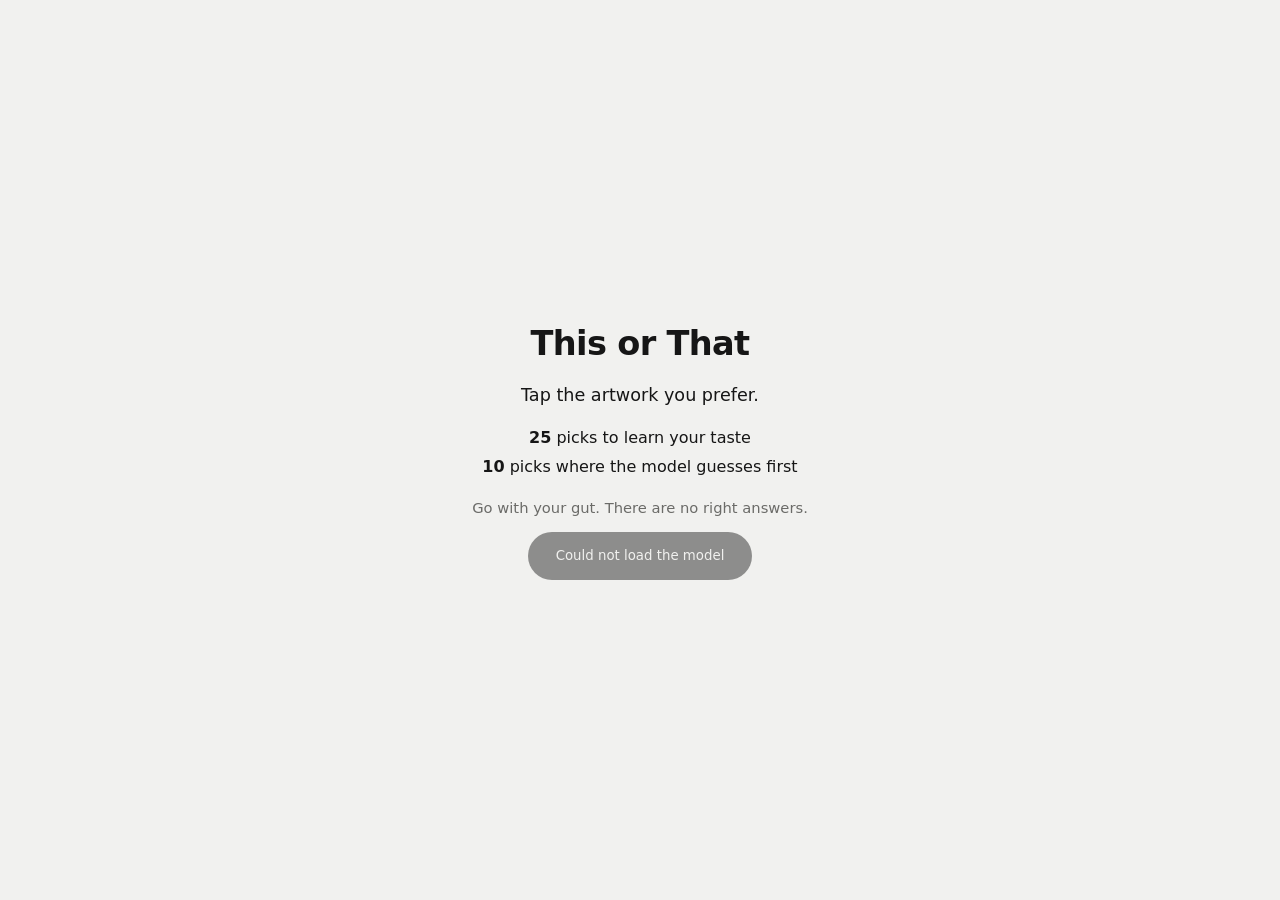
==== app/index.html @ 8a0ebdd0 "create the app" ====
<!doctype html>
<html lang="en">
<head>
<meta charset="utf-8">
<meta name="viewport" content="width=device-width, initial-scale=1, viewport-fit=cover, user-scalable=no">
<meta name="apple-mobile-web-app-capable" content="yes">
<meta name="apple-mobile-web-app-status-bar-style" content="black-translucent">
<meta name="theme-color" content="#161616">
<title>This or That</title>
<meta name="description" content="Pick between 25 pairs of artworks. Then an AI tries to guess your next 10 picks before you make them.">
<meta property="og:title" content="Can an AI read your taste in art?">
<meta property="og:description" content="25 picks to learn you. 10 picks to prove it.">
<link rel="stylesheet" href="style.css">
</head>
<body>
<main id="app">
  <!-- intro -->
  <section id="intro" class="screen center">
    <p id="challenge" class="challenge" hidden></p>
    <h1>This or That</h1>
    <p class="lead">Tap the artwork you prefer.</p>
    <ol class="steps">
      <li><b>25</b> picks to learn your taste</li>
      <li><b>10</b> picks where the model guesses first</li>
    </ol>
    <p class="hint">Go with your gut. There are no right answers.</p>
    <button id="start" class="btn" disabled>Loading…</button>
  </section>

  <!-- pair (training + test) -->
  <section id="play" class="screen" hidden>
    <header class="bar">
      <span id="phase" class="phase">Learning</span>
      <span id="count" class="count"></span>
    </header>
    <div class="progress"><div id="progress-fill"></div></div>
    <div id="pair" class="pair">
      <button class="slot" id="slot0" aria-label="Choose this artwork">
        <img alt=""><div class="tag"></div><div class="score"></div>
      </button>
      <button class="slot" id="slot1" aria-label="Choose this artwork">
        <img alt=""><div class="tag"></div><div class="score"></div>
      </button>
    </div>
    <footer class="foot">
      <p id="verdict" class="verdict"></p>
      <button id="next" class="btn small" hidden>Next</button>
    </footer>
  </section>

  <!-- between phases -->
  <section id="ready" class="screen center" hidden>
    <h1>Model ready</h1>
    <p class="lead">It has learned your taste from 25 picks.</p>
    <p class="hint">Now it guesses each pick <b>before</b> you make it, then shows you its guess.</p>
    <button id="go-test" class="btn">Test it · 10 picks</button>
  </section>

  <!-- results -->
  <section id="results" class="screen scroll" hidden>
    <div class="res-head">
      <p class="eyebrow">The model predicted</p>
      <p class="big"><span id="r-score">0</span><span class="of">/10</span></p>
      <p id="r-sub" class="lead"></p>
      <p id="r-crowd" class="hint"></p>
    </div>
    <div id="r-match" class="match" hidden></div>
    <h2>Your taste</h2>
    <p id="r-label" class="label"></p>
    <div id="r-axes" class="axes"></div>
    <h2>Picked for you</h2>
    <p class="hint">Artworks you haven't seen that the model thinks you'd like most.</p>
    <div id="r-picks" class="grid"></div>
    <div class="share-box">
      <input id="r-name" class="name" type="text" maxlength="24" placeholder="Your name (shown to friends)" autocomplete="given-name">
      <button id="share" class="btn">Share my result</button>
      <button id="restart" class="btn ghost">Play again</button>
      <p class="hint">Artworks from the LAPIS dataset (Maerten et al. 2025, CC BY-NC 4.0). Your picks stay on this device.</p>
    </div>
  </section>

  <!-- share fallback (no Web Share API, e.g. plain http on the LAN) -->
  <div id="sheet" class="sheet" hidden>
    <div class="sheet-inner">
      <img id="sheet-img" alt="Your result card">
      <p class="hint">Long-press the image to save it. Link copied below.</p>
      <input id="sheet-link" class="name" readonly>
      <button id="sheet-close" class="btn small">Close</button>
    </div>
  </div>
</main>
<script src="config.js"></script>
<script src="app.js"></script>
</body>
</html>
---- app/style.css ----
/* Neutral greys so the backdrop does not tint how the artworks look. */
:root {
  --bg: #f1f1ef; --fg: #161616; --muted: #6b6b68; --slot: #e4e4e1; --line: #d3d3cf;
  --accent: #161616; --on-accent: #f1f1ef; --good: #1d7a46; --bad: #b3361f; --ring: #2b6cdf;
  color-scheme: light;
}
@media (prefers-color-scheme: dark) {
  :root:not([data-theme="light"]) {
    --bg: #161616; --fg: #ededeb; --muted: #9a9a96; --slot: #222221; --line: #333331;
    --accent: #ededeb; --on-accent: #161616; --good: #4cc985; --bad: #ff7a5c; --ring: #6ea2ff;
    color-scheme: dark;
  }
}
:root[data-theme="dark"] {
  --bg: #161616; --fg: #ededeb; --muted: #9a9a96; --slot: #222221; --line: #333331;
  --accent: #ededeb; --on-accent: #161616; --good: #4cc985; --bad: #ff7a5c; --ring: #6ea2ff;
  color-scheme: dark;
}

* { box-sizing: border-box; -webkit-tap-highlight-color: transparent; }
button { touch-action: manipulation; } /* no double-tap zoom delay on iOS */
html, body { margin: 0; height: 100%; background: var(--bg); color: var(--fg); }
body {
  font: 16px/1.45 -apple-system, BlinkMacSystemFont, "SF Pro Text", system-ui, sans-serif;
  overscroll-behavior: none; -webkit-user-select: none; user-select: none;
}
#app { height: 100dvh; display: flex; }
.screen {
  flex: 1; min-width: 0; display: flex; flex-direction: column;
  padding: max(12px, env(safe-area-inset-top)) max(16px, env(safe-area-inset-right))
           max(12px, env(safe-area-inset-bottom)) max(16px, env(safe-area-inset-left));
}
.screen[hidden], [hidden] { display: none !important; }
.center { justify-content: center; align-items: center; text-align: center; gap: 14px; max-width: 460px; margin: 0 auto; }
.scroll { overflow-y: auto; -webkit-overflow-scrolling: touch; gap: 12px; max-width: 560px; margin: 0 auto; user-select: text; }

h1 { font-size: 2.1rem; letter-spacing: -.02em; margin: 0; }
h2 { font-size: 1.05rem; margin: 22px 0 0; }
.lead { font-size: 1.1rem; margin: 0; }
.hint { color: var(--muted); font-size: .92rem; margin: 0; }
.steps { list-style: none; padding: 0; margin: 4px 0; display: grid; gap: 6px; }
.steps b { font-variant-numeric: tabular-nums; }
.challenge { background: var(--slot); border-radius: 12px; padding: 10px 14px; margin: 0; }

.btn {
  appearance: none; border: 0; border-radius: 999px; background: var(--accent); color: var(--on-accent);
  font: 600 1rem/1 inherit; font-family: inherit; padding: 15px 28px; min-height: 48px; cursor: pointer;
}
.btn:disabled { opacity: .45; }
.btn.small { padding: 11px 22px; min-height: 42px; }
.btn.ghost { background: transparent; color: var(--fg); border: 1px solid var(--line); }

/* play screen */
.bar { display: flex; justify-content: space-between; align-items: baseline; font-size: .92rem; padding: 2px 2px 6px; }
.phase { font-weight: 600; }
.count { color: var(--muted); font-variant-numeric: tabular-nums; }
.progress { height: 3px; background: var(--line); border-radius: 2px; overflow: hidden; }
#progress-fill { height: 100%; width: 0; background: var(--fg); transition: width .25s ease; }

.pair { flex: 1; min-height: 0; display: flex; flex-direction: column; gap: 10px; padding: 10px 0; }
@media (orientation: landscape) { .pair { flex-direction: row; } }
.slot {
  position: relative; flex: 1; min-height: 0; min-width: 0; border: 0; padding: 6px; margin: 0;
  background: var(--slot); border-radius: 14px; cursor: pointer; display: flex; align-items: center; justify-content: center;
  outline: 3px solid transparent; outline-offset: -3px; transition: outline-color .12s, transform .12s;
}
.slot img { max-width: 100%; max-height: 100%; width: auto; height: auto; object-fit: contain; display: block;
  opacity: 0; transition: opacity .18s ease; pointer-events: none; -webkit-touch-callout: none; }
.pair.shown .slot img { opacity: 1; }
.slot.picked { outline-color: var(--fg); transform: scale(.985); }
.slot.model { outline-color: var(--ring); }
.tag, .score {
  position: absolute; left: 10px; font-size: .78rem; font-weight: 600; padding: 4px 9px; border-radius: 999px;
  background: rgba(0,0,0,.66); color: #fff; opacity: 0; transition: opacity .15s; pointer-events: none;
  font-variant-numeric: tabular-nums; max-width: calc(100% - 20px); white-space: nowrap; overflow: hidden; text-overflow: ellipsis;
}
.tag { top: 10px; } .score { bottom: 10px; }
.tag.on, .score.on { opacity: 1; }
.tag.model { background: var(--ring); }

.foot { min-height: 50px; display: flex; align-items: center; justify-content: space-between; gap: 12px; }
.verdict { margin: 0; font-weight: 600; }
.verdict.good { color: var(--good); } .verdict.bad { color: var(--bad); }

/* results */
.res-head { text-align: center; padding-top: 18px; }
.eyebrow { color: var(--muted); margin: 0; font-size: .9rem; text-transform: uppercase; letter-spacing: .08em; }
.big { font-size: 5rem; font-weight: 700; letter-spacing: -.04em; margin: 0; line-height: 1.05; font-variant-numeric: tabular-nums; }
.big .of { font-size: 2rem; color: var(--muted); }
.match { background: var(--slot); border-radius: 14px; padding: 14px 16px; text-align: center; }
.match b { font-size: 1.6rem; }
.label { font-size: 1.35rem; font-weight: 650; margin: 0; letter-spacing: -.01em; }
.axes { display: grid; gap: 14px; }
.axis { display: grid; gap: 6px; }
.axis-name { display: flex; justify-content: space-between; gap: 8px; font-size: .95rem; }
.axis-name span:last-child { color: var(--muted); white-space: nowrap; }
.strip, .grid { display: grid; grid-template-columns: repeat(4, 1fr); gap: 6px; }
.grid { grid-template-columns: repeat(3, 1fr); }
.strip img, .grid img { width: 100%; aspect-ratio: 1; object-fit: cover; border-radius: 6px; background: var(--slot); display: block; }
.share-box { display: grid; gap: 10px; padding: 22px 0 28px; }
.name {
  width: 100%; font: inherit; font-size: 16px; padding: 13px 16px; border-radius: 12px; border: 1px solid var(--line);
  background: var(--bg); color: var(--fg); user-select: text; -webkit-user-select: text;
}

.sheet { position: fixed; inset: 0; background: rgba(0,0,0,.72); display: flex; align-items: center; justify-content: center;
  padding: 24px max(16px, env(safe-area-inset-left)); z-index: 10; }
.sheet-inner { background: var(--bg); border-radius: 16px; padding: 14px; display: grid; gap: 10px; max-width: 420px; width: 100%;
  max-height: 100%; overflow: auto; text-align: center; }
.sheet-inner img { width: 100%; border-radius: 10px; -webkit-touch-callout: default; user-select: auto; }
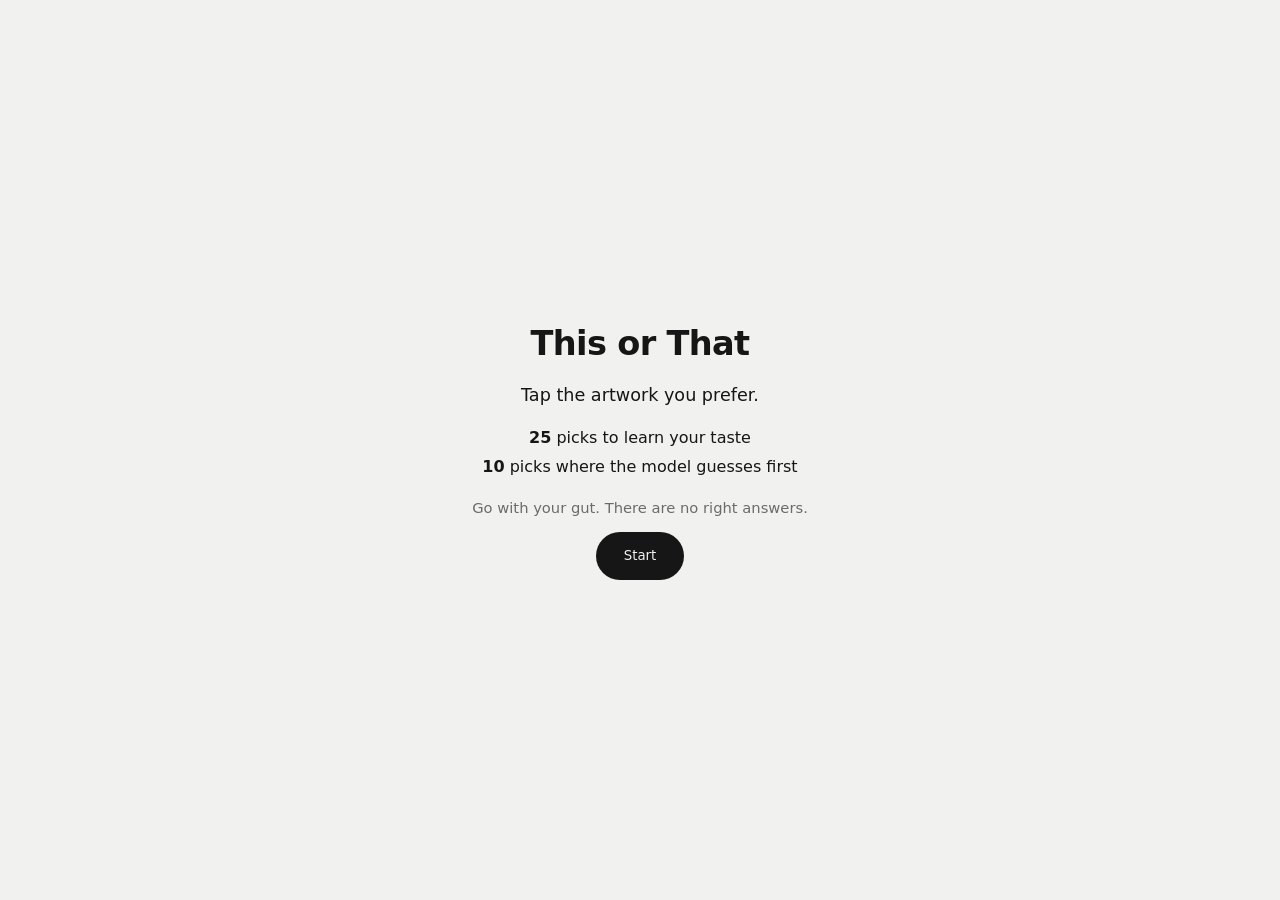
==== commit afbe36cb: "remove image score" ====
--- a/app/index.html
+++ b/app/index.html
@@ -36,10 +36,10 @@
     <div class="progress"><div id="progress-fill"></div></div>
     <div id="pair" class="pair">
       <button class="slot" id="slot0" aria-label="Choose this artwork">
-        <img alt=""><div class="tag"></div><div class="score"></div>
+        <img alt=""><div class="tag"></div>
       </button>
       <button class="slot" id="slot1" aria-label="Choose this artwork">
-        <img alt=""><div class="tag"></div><div class="score"></div>
+        <img alt=""><div class="tag"></div>
       </button>
     </div>
     <footer class="foot">
--- a/app/style.css
+++ b/app/style.css
@@ -69,13 +69,13 @@
 .pair.shown .slot img { opacity: 1; }
 .slot.picked { outline-color: var(--fg); transform: scale(.985); }
 .slot.model { outline-color: var(--ring); }
-.tag, .score {
+.tag {
   position: absolute; left: 10px; font-size: .78rem; font-weight: 600; padding: 4px 9px; border-radius: 999px;
   background: rgba(0,0,0,.66); color: #fff; opacity: 0; transition: opacity .15s; pointer-events: none;
   font-variant-numeric: tabular-nums; max-width: calc(100% - 20px); white-space: nowrap; overflow: hidden; text-overflow: ellipsis;
 }
-.tag { top: 10px; } .score { bottom: 10px; }
-.tag.on, .score.on { opacity: 1; }
+.tag { top: 10px; }
+.tag.on { opacity: 1; }
 .tag.model { background: var(--ring); }
 
 .foot { min-height: 50px; display: flex; align-items: center; justify-content: space-between; gap: 12px; }
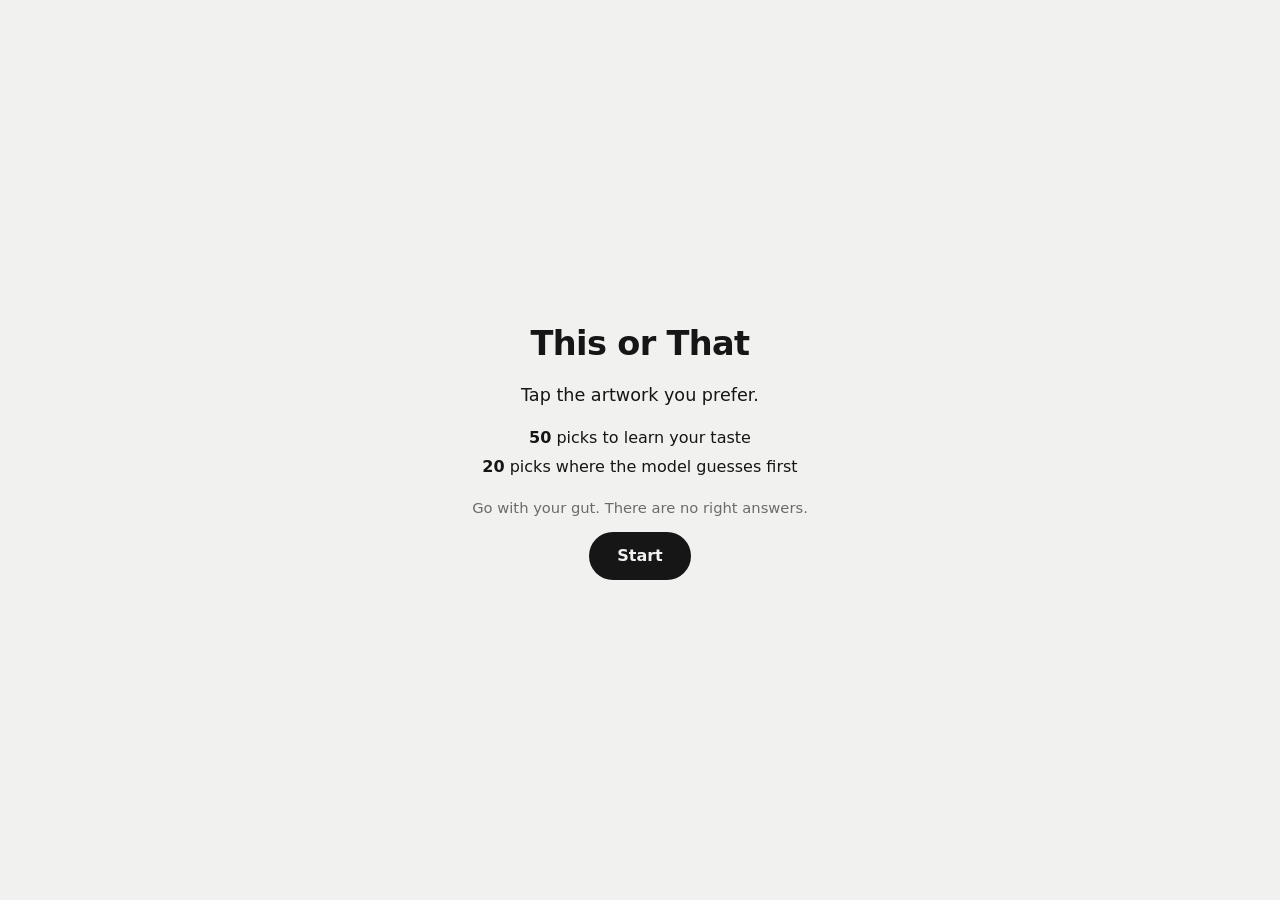
==== commit 1d927d60: "Park RL step 2; app updates, Vercel deploy, transfer checks, final RL eval Co-Authored-By: Claude Op" ====
--- a/app/index.html
+++ b/app/index.html
@@ -7,9 +7,20 @@
 <meta name="apple-mobile-web-app-status-bar-style" content="black-translucent">
 <meta name="theme-color" content="#161616">
 <title>This or That</title>
-<meta name="description" content="Pick between 25 pairs of artworks. Then an AI tries to guess your next 10 picks before you make them.">
+<meta name="description" content="Pick between 50 pairs of artworks. Then an AI tries to guess your next 20 picks before you make them.">
 <meta property="og:title" content="Can an AI read your taste in art?">
-<meta property="og:description" content="25 picks to learn you. 10 picks to prove it.">
+<meta property="og:description" content="50 picks to learn you. 20 picks to prove it.">
+<meta property="og:type" content="website">
+<meta property="og:url" content="https://this-or-that-six.vercel.app/">
+<meta property="og:site_name" content="This or That">
+<meta property="og:image" content="https://this-or-that-six.vercel.app/og.jpg">
+<meta property="og:image:width" content="1200">
+<meta property="og:image:height" content="630">
+<meta property="og:image:alt" content="A Monet water-lily painting next to a Rothko colour field, with the question: Can an AI read your taste in art?">
+<meta name="twitter:card" content="summary_large_image">
+<meta name="twitter:title" content="Can an AI read your taste in art?">
+<meta name="twitter:description" content="50 picks to learn you. 20 picks to prove it.">
+<meta name="twitter:image" content="https://this-or-that-six.vercel.app/og.jpg">
 <link rel="stylesheet" href="style.css">
 </head>
 <body>
@@ -20,8 +31,8 @@
     <h1>This or That</h1>
     <p class="lead">Tap the artwork you prefer.</p>
     <ol class="steps">
-      <li><b>25</b> picks to learn your taste</li>
-      <li><b>10</b> picks where the model guesses first</li>
+      <li><b class="n-train">50</b> picks to learn your taste</li>
+      <li><b class="n-test">20</b> picks where the model guesses first</li>
     </ol>
     <p class="hint">Go with your gut. There are no right answers.</p>
     <button id="start" class="btn" disabled>Loading…</button>
@@ -51,33 +62,46 @@
   <!-- between phases -->
   <section id="ready" class="screen center" hidden>
     <h1>Model ready</h1>
-    <p class="lead">It has learned your taste from 25 picks.</p>
+    <p class="lead">It has learned your taste from <span class="n-train">50</span> picks.</p>
     <p class="hint">Now it guesses each pick <b>before</b> you make it, then shows you its guess.</p>
-    <button id="go-test" class="btn">Test it · 10 picks</button>
+    <button id="go-test" class="btn">Test it · <span class="n-test">20</span> picks</button>
   </section>
 
   <!-- results -->
   <section id="results" class="screen scroll" hidden>
     <div class="res-head">
       <p class="eyebrow">The model predicted</p>
-      <p class="big"><span id="r-score">0</span><span class="of">/10</span></p>
+      <p class="big"><span id="r-score">0</span><span class="of">/<span class="n-test">20</span></span></p>
       <p id="r-sub" class="lead"></p>
       <p id="r-crowd" class="hint"></p>
+      <p id="r-saved" class="hint"></p>
     </div>
     <div id="r-match" class="match" hidden></div>
     <h2>Your taste</h2>
     <p id="r-label" class="label"></p>
     <div id="r-axes" class="axes"></div>
     <h2>Picked for you</h2>
-    <p class="hint">Artworks you haven't seen that the model thinks you'd like most.</p>
+    <p class="hint">Artworks you haven't seen that the model thinks you'd like most. Tap one to open or save it.</p>
     <div id="r-picks" class="grid"></div>
     <div class="share-box">
       <input id="r-name" class="name" type="text" maxlength="24" placeholder="Your name (shown to friends)" autocomplete="given-name">
       <button id="share" class="btn">Share my result</button>
       <button id="restart" class="btn ghost">Play again</button>
-      <p class="hint">Artworks from the LAPIS dataset (Maerten et al. 2025, CC BY-NC 4.0). Your picks stay on this device.</p>
+      <p class="hint">Artworks from the LAPIS dataset (Maerten et al. 2025, CC BY-NC 4.0). Your picks are saved anonymously for research: no name, no IP address, no device info. Visits are counted with cookieless Vercel Web Analytics.</p>
     </div>
   </section>
+
+  <!-- artwork viewer for the suggested picks -->
+  <div id="art" class="sheet" hidden>
+    <div class="sheet-inner">
+      <img id="art-img" alt="Suggested artwork">
+      <div class="art-credit"><b id="art-title"></b><span id="art-artist"></span></div>
+      <button id="art-save" class="btn">Save image</button>
+      <a id="art-open" class="btn ghost" target="_blank" rel="noopener">Open full size</a>
+      <p class="hint">From the LAPIS dataset (CC BY-NC 4.0): personal, non-commercial use. The artwork may be under the artist's copyright.</p>
+      <button id="art-close" class="btn small">Close</button>
+    </div>
+  </div>
 
   <!-- share fallback (no Web Share API, e.g. plain http on the LAN) -->
   <div id="sheet" class="sheet" hidden>
@@ -89,6 +113,8 @@
     </div>
   </div>
 </main>
+<script>window.va = window.va || function () { (window.vaq = window.vaq || []).push(arguments); };</script>
+<script defer src="/_vercel/insights/script.js"></script>
 <script src="config.js"></script>
 <script src="app.js"></script>
 </body>
--- a/app/style.css
+++ b/app/style.css
@@ -44,7 +44,7 @@
 
 .btn {
   appearance: none; border: 0; border-radius: 999px; background: var(--accent); color: var(--on-accent);
-  font: 600 1rem/1 inherit; font-family: inherit; padding: 15px 28px; min-height: 48px; cursor: pointer;
+  font-family: inherit; font-weight: 600; font-size: 1rem; line-height: 1; padding: 15px 28px; min-height: 48px; cursor: pointer;
 }
 .btn:disabled { opacity: .45; }
 .btn.small { padding: 11px 22px; min-height: 42px; }
@@ -96,6 +96,11 @@
 .axis-name span:last-child { color: var(--muted); white-space: nowrap; }
 .strip, .grid { display: grid; grid-template-columns: repeat(4, 1fr); gap: 6px; }
 .grid { grid-template-columns: repeat(3, 1fr); }
+.pick { padding: 0; border: 0; background: none; cursor: pointer; border-radius: 6px; }
+.pick:active img { opacity: .8; }
+a.btn { text-decoration: none; display: block; text-align: center; }
+.art-credit { display: grid; gap: 2px; }
+.art-credit span { color: var(--muted); font-size: .92rem; }
 .strip img, .grid img { width: 100%; aspect-ratio: 1; object-fit: cover; border-radius: 6px; background: var(--slot); display: block; }
 .share-box { display: grid; gap: 10px; padding: 22px 0 28px; }
 .name {
